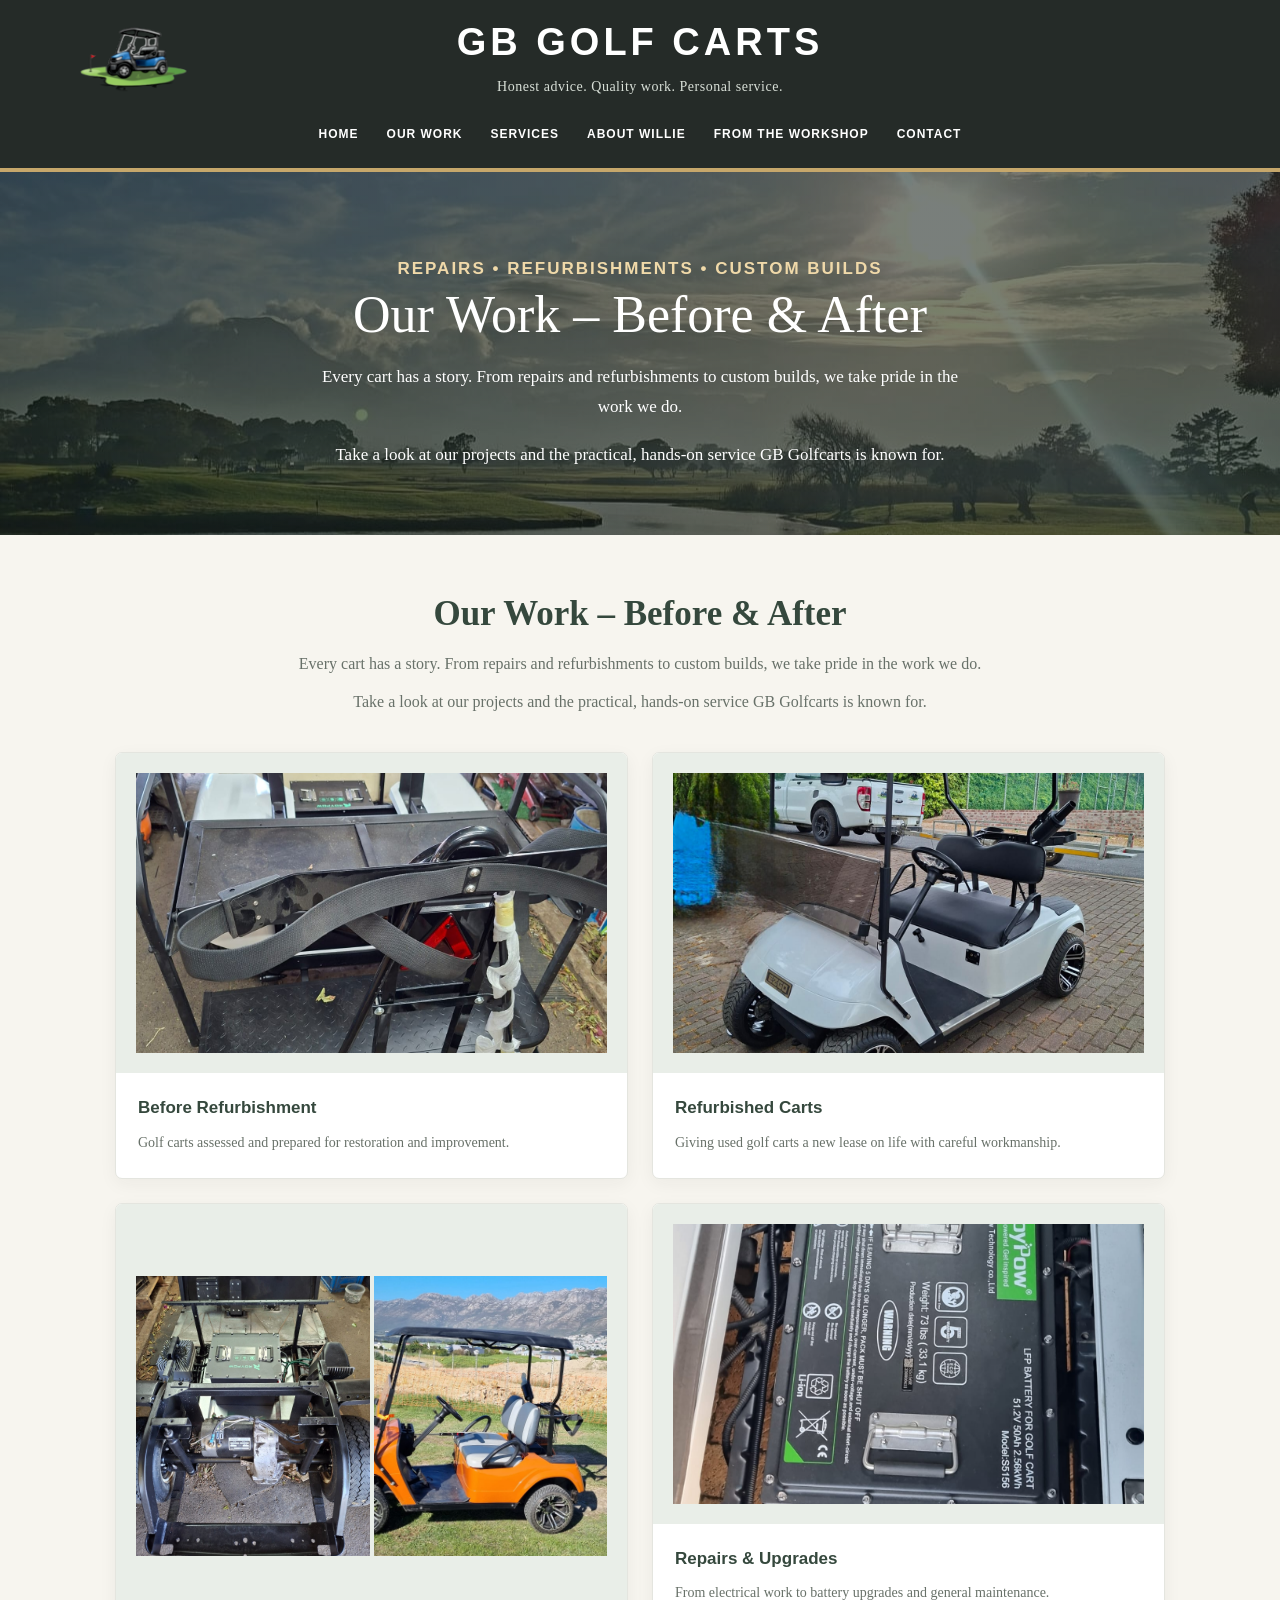
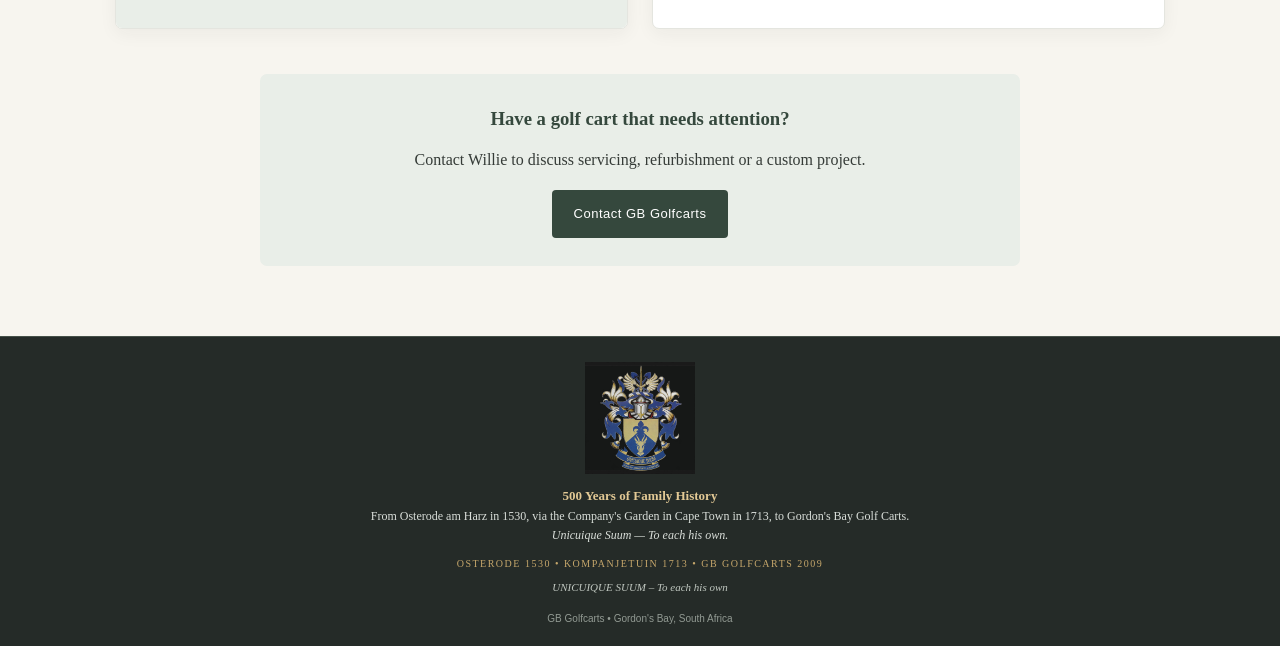
==== album.html @ f456c037 "Enhance gallery with images and captions Added gallery images for before and after refurbishment, cu" ====
<!DOCTYPE html>
<html lang="en">
<head>
  <meta charset="UTF-8">
  <meta name="viewport" content="width=device-width, initial-scale=1.0">
  <meta name="description" content="Explore golf cart refurbishments, repairs, custom builds and completed projects by GB Golfcarts in Gordon's Bay, Western Cape.">
  <title>Our Work & Gallery | GB Golfcarts</title>
<link rel="stylesheet" href="style.css">

<style>

  
    .gallery {
      background: #f7f5ef;
      padding: 55px 22px 70px;
    }

    .gallery-intro {
      text-align: center;
      max-width: 760px;
      margin: 0 auto 35px;
    }

    .gallery h2 {
      color: #35483d;
      font-size: clamp(27px, 4vw, 35px);
      line-height: 1.35;
      margin-bottom: 12px;
    }

    .gallery-intro p {
      color: #687169;
      margin-top: 10px;
    }

    .gallery-grid {
      display: grid;
      grid-template-columns: repeat(2, minmax(0, 1fr));
      gap: 24px;
      max-width: 1050px;
      margin: 0 auto;
    }

    .gallery-card {
      background: #fff;
      border: 1px solid #e4e5df;
      border-radius: 7px;
      overflow: hidden;
      box-shadow: 0 5px 18px rgba(37, 43, 40, 0.05);
    }

    .gallery-photo {
      min-height: 230px;
      background: #e9eee8;
      display: flex;
      align-items: center;
      justify-content: center;
      text-align: center;
      padding: 20px;
      color: #687169;
      font-family: Arial, Helvetica, sans-serif;
      font-size: 14px;
    }

/* Gallery images */
.gallery-photo img {
  display: block;
  width: 100%;
  height: 100%;
  object-fit: cover;
}

/* Two photos side by side */
.gallery-photo-pair {
  display: grid;
  grid-template-columns: 1fr 1fr;
  gap: 4px;
  width: 100%;
  height: 100%;
}

.gallery-photo-pair img {
  width: 100%;
  height: 100%;
  object-fit: cover;
}

    .gallery-photo img {
      display: block;
      width: 100%;
      height: 280px;
      object-fit: cover;
    }

    .gallery-caption {
      padding: 20px 22px 23px;
    }

    .gallery-caption h3 {
      font-family: Arial, Helvetica, sans-serif;
      font-size: 17px;
      color: #35483d;
      margin-bottom: 7px;
    }

    .gallery-caption p {
      color: #687169;
      font-size: 14px;
      line-height: 1.7;
    }

    .gallery-contact {
      max-width: 760px;
      margin: 45px auto 0;
      text-align: center;
      padding: 28px 20px;
      background: #e9eee8;
      border-radius: 7px;
    }

    .gallery-contact h3 {
      color: #35483d;
      margin-bottom: 10px;
    }

    .gallery-contact a {
      display: inline-block;
      margin-top: 16px;
      padding: 12px 22px;
      background: #35483d;
      color: #fff;
      text-decoration: none;
      border-radius: 4px;
      font-family: Arial, Helvetica, sans-serif;
      font-size: 13px;
      letter-spacing: 0.5px;
    }

    .gallery-contact a:hover {
      background: #252b28;
    }

    @media (max-width: 650px) {
      .gallery-grid {
        grid-template-columns: 1fr;
      }

      .gallery-photo img {
        height: 240px;
      }

      .gallery {
        padding: 38px 16px 48px;
      }
    }
/* HEADER – matching the homepage */
.site-header {
  background: var(--charcoal);
  color: var(--white);
  padding: 18px 22px 16px;
  text-align: center;
  border-bottom: 4px solid var(--gold);
}

.brand-layout {
  max-width: 1120px;
  margin: 0 auto;
  display: flex;
  align-items: center;
  justify-content: flex-start;
}

.header-logo {
  flex-shrink: 0;
}

.header-logo img {
  width: 110px;
  height: auto;
  display: block;
}

.brand-text {
  flex: 1;
  text-align: center;
  margin-left: -110px;
}


.brand {
  font-size: clamp(25px, 4vw, 38px);
  font-weight: 800;
  letter-spacing: 4px;
  line-height: 1.3;
}

.tagline {
  color: #d8dfd7;
  font-size: 14px;
  margin-top: 7px;
  letter-spacing: 0.5px;
}

.site-nav {
  display: flex;
  flex-wrap: wrap;
  justify-content: center;
  gap: 8px 28px;
  margin-top: 19px;
}

.site-nav a {
  color: white;
  text-decoration: none;
  font-size: 12px;
  font-weight: 700;
  letter-spacing: 1px;
  text-transform: uppercase;
  padding: 5px 0;
  border-bottom: 2px solid transparent;
}

.site-nav a:hover {
  color: var(--gold);
  border-bottom-color: var(--gold);
}
/* Smaller footer to match homepage */
.truter-footer {
  padding: 25px 20px 18px;
}

.truter-wapen {
  width: 110px;
  margin-bottom: 12px;
}

.truter-story {
  font-size: 12px;
  line-height: 1.6;
  margin-bottom: 10px;
}

.truter-story strong {
  font-size: 13px;
}

.truter-datum {
  font-size: 10px;
  margin-top: 8px;
}

.truter-motto {
  font-size: 11px;
  margin-top: 5px;
}

.copy {
  font-size: 10px;
  margin-top: 12px;
}
  
.hero {
  min-height: 300px;
  display: flex;
  align-items: center;
  justify-content: center;
  text-align: center;
  padding: 65px 22px;
  color: #fff;
  background:
    linear-gradient(rgba(24, 34, 28, .58), rgba(24, 34, 28, .58)),
    url("gbgolfcarts-voorblad.jpg") center 55% / cover no-repeat;
}

.hero-content {
  max-width: 780px;
}

.eyebrow {
  margin: 0 0 10px;
  color: #f0d9a9;
  font-family: Arial, Helvetica, sans-serif;
  font-size: 12px;
  font-weight: 700;
  letter-spacing: 2px;
  text-transform: uppercase;
}

.hero h2 {
  margin: 0;
  font-size: clamp(34px, 6vw, 52px);
  line-height: 1.15;
  font-weight: 500;
}

.hero p {
  max-width: 650px;
  margin: 17px auto 0;
  font-size: 17px;
}

</style>
</head>

<body>

<header class="site-header">
  <div class="brand-layout">
    <a href="index.html" class="header-logo">
      <img src="gbgc-logo.png" alt="GB Golf Carts">
    </a>

    <div class="brand-text">
      <h1 class="brand">GB GOLF CARTS</h1>
      <p class="tagline">Honest advice. Quality work. Personal service.</p>
    </div>
  </div>

  <nav class="site-nav" aria-label="Main navigation">
    <a href="index.html">Home</a>
    <a href="album.html" aria-current="page">Our Work</a>
    <a href="index.html#services">Services</a>
    <a href="index.html#about">About Willie</a>
    <a href="workshop.html">From the Workshop</a>
    <a href="index.html#contact">Contact</a>
  </nav>
</header>
  
<section class="hero">
  <div class="hero-content">

    <p class="eyebrow">REPAIRS • REFURBISHMENTS • CUSTOM BUILDS</p>

    <h2>Our Work – Before &amp; After</h2>

    <p>
      Every cart has a story. From repairs and refurbishments
      to custom builds, we take pride in the work we do.
    </p>

    <p>
      Take a look at our projects and the practical,
      hands-on service GB Golfcarts is known for.
    </p>

  </div>
</section>


<main>
  <section class="gallery">
    <div class="gallery-intro">
      <h2>Our Work – Before & After</h2>
      <p>
        Every cart has a story. From repairs and refurbishments to custom
        builds, we take pride in the work we do.
      </p>
      <p>
        Take a look at our projects and the practical, hands-on service
        GB Golfcarts is known for.
      </p>
    </div>

   
<div class="gallery-grid">

  <!-- 1. BEFORE REFURBISHMENT -->
  <article class="gallery-card">
    <div class="gallery-photo">
      <img src="before-refurbishment.jpg"
           alt="Golf cart before refurbishment">
    </div>
    <div class="gallery-caption">
      <h3>Before Refurbishment</h3>
      <p>Golf carts assessed and prepared for restoration and improvement.</p>
    </div>
  </article>

  <!-- 2. REFURBISHED CARTS -->
  <article class="gallery-card">
    <div class="gallery-photo">
      <img src="after-refurbishment.jpg"
           alt="Completed golf cart refurbishment">
    </div>
    <div class="gallery-caption">
      <h3>Refurbished Carts</h3>
      <p>Giving used golf carts a new lease on life with careful workmanship.</p>
    </div>
  </article>

  <!-- 3. CUSTOM BUILDS & SPRAY WORK -->
  <article class="gallery-card">
    <div class="gallery-photo gallery-photo-pair">
      <img src="custombuild-and-respray1.jpg"
           alt="Custom golf cart build and spray work">
      <img src="custombuild-and-respray2.jpg"
           alt="Golf cart custom finish and respray">
    </div>
    <div class="gallery-caption">
      <h3>Custom Builds &amp; Spray Work</h3>
      <p>Custom finishes, bodywork and upgrades to suit each cart and owner.</p>
    </div>
  </article>

  <!-- 4. REPAIRS & UPGRADES -->
  <article class="gallery-card">
    <div class="gallery-photo">
      <img src="repairs-and-upgrades.jpg"
           alt="Golf cart repairs and upgrades">
    </div>
    <div class="gallery-caption">
      <h3>Repairs &amp; Upgrades</h3>
      <p>From electrical work to battery upgrades and general maintenance.</p>
    </div>
  </article>

</div>

    <div class="gallery-contact">
      <h3>Have a golf cart that needs attention?</h3>
      <p>Contact Willie to discuss servicing, refurbishment or a custom project.</p>
     <a href="index.html#contact">Contact GB Golfcarts</a>
    </div>
  </section>
</main>
<footer class="truter-footer">
  <img src="truter-final.jpg" alt="Truter family coat of arms" class="truter-wapen">

  <div class="truter-story">
    <strong>500 Years of Family History</strong><br>
    From Osterode am Harz in 1530, via the Company's Garden in Cape Town
    in 1713, to Gordon's Bay Golf Carts.<br>
    <em>Unicuique Suum — To each his own.</em>
  </div>

  <div class="truter-datum">
    OSTERODE 1530 • KOMPANJETUIN 1713 • GB GOLFCARTS 2009
  </div>

  <div class="truter-motto">UNICUIQUE SUUM – To each his own</div>
  <div class="copy">GB Golfcarts • Gordon's Bay, South Africa</div>
</footer>
</body>
</html>
---- style.css ----
/* ==========================================
   GB GOLFCARTS — Modern, warm & professional
   ========================================== */

:root {
  --charcoal: #252b28;
  --deep-green: #35483d;
  --sage: #879887;
  --light-sage: #e9eee8;
  --cream: #f7f5ef;
  --white: #ffffff;
  --text: #353b37;
  --muted: #687169;
  --gold: #c6a76b;
}

* {
  margin: 0;
  padding: 0;
  box-sizing: border-box;
}

html {
  scroll-behavior: smooth;
  scroll-padding-top: 20px;
}

body {
  font-family: Georgia, "Times New Roman", serif;
  background: var(--cream);
  color: var(--text);
  line-height: 1.8;
  font-size: 16px;
}

/* HEADER */

header {
  background: var(--charcoal);
  color: var(--white);
  padding: 34px 20px 27px;
  text-align: center;
  border-bottom: 4px solid var(--gold);
}

header h1 {
  font-family: Arial, Helvetica, sans-serif;
  color: var(--white);
  letter-spacing: 5px;
  font-size: clamp(26px, 4vw, 38px);
  font-weight: 700;
  line-height: 1.3;
}

.subtitle {
  color: #d0d7d0;
  font-style: italic;
  margin-top: 10px;
  font-size: 14px;
  letter-spacing: 0.5px;
}

header nav {
  margin-top: 24px;
  display: flex;
  justify-content: center;
  align-items: center;
  flex-wrap: wrap;
  gap: 10px 28px;
}

header nav a {
  color: var(--white);
  text-decoration: none;
  font-family: Arial, Helvetica, sans-serif;
  font-size: 12px;
  letter-spacing: 1.5px;
  text-transform: uppercase;
  padding: 5px 0;
  border-bottom: 2px solid transparent;
  transition: color 0.2s ease, border-color 0.2s ease;
}

header nav a:hover {
  color: var(--gold);
  border-bottom-color: var(--gold);
}

/* WELCOME SECTION */

.welcome {
  background: var(--white);
  padding: 65px 28px;
  max-width: 100%;
  margin: 0 auto;
  text-align: left;
  border-bottom: 1px solid #e6e5df;
}

.welcome h2 {
  color: var(--deep-green);
  font-size: clamp(26px, 3vw, 34px);
  line-height: 1.3;
  margin-bottom: 28px;
  text-align: center;
}

.welcome p {
  max-width: 820px;
  margin: 0 auto 18px;
  font-size: 16px;
}

.welcome p strong {
  color: var(--deep-green);
}

.mission {
  background: var(--light-sage);
  padding: 22px 24px;
  border-left: 4px solid var(--sage);
  margin: 30px auto 0 !important;
  max-width: 820px;
  border-radius: 0 5px 5px 0;
}

/* SERVICES */

.services-personal {
  background: var(--cream);
  padding: 65px 25px 75px;
}

.services-personal h2 {
  color: var(--deep-green);
  text-align: center;
  font-size: clamp(25px, 3vw, 33px);
  line-height: 1.3;
  margin-bottom: 15px;
}

.intro {
  text-align: center;
  max-width: 790px;
  margin: 0 auto 38px;
  color: var(--muted);
}

.service-grid {
  display: grid;
  grid-template-columns: repeat(3, minmax(0, 1fr));
  gap: 22px;
  max-width: 1120px;
  margin: 0 auto;
}

.service-grid div {
  background: var(--white);
  padding: 28px 24px;
  border-radius: 7px;
  border: 1px solid #e4e5df;
  border-top: 3px solid var(--sage);
  box-shadow: 0 5px 18px rgba(37, 43, 40, 0.04);
  transition: transform 0.2s ease, box-shadow 0.2s ease;
}

.service-grid div:hover {
  transform: translateY(-4px);
  box-shadow: 0 10px 25px rgba(37, 43, 40, 0.09);
}

.service-grid h3 {
  font-family: Arial, Helvetica, sans-serif;
  color: var(--deep-green);
  font-size: 16px;
  line-height: 1.5;
  margin-bottom: 12px;
}

.service-grid p {
  font-size: 14px;
  line-height: 1.8;
  color: var(--muted);
}

/* CONTACT */

.contact-personal {
  background: var(--deep-green);
  color: var(--white);
  padding: 58px 22px;
  text-align: center;
  border-top: 4px solid var(--gold);
}

.contact-personal h2 {
  color: var(--white);
  font-size: clamp(25px, 3vw, 32px);
  line-height: 1.4;
  margin-bottom: 25px;
}

.contact-personal p {
  margin: 9px auto;
  overflow-wrap: anywhere;
}

.contact-personal p strong {
  color: #e3c995;
}

.contact-personal a {
  color: var(--white);
}

/* TRUTER FAMILY FOOTER */

.truter-footer {
  background: var(--charcoal);
  padding: 45px 20px 28px;
  text-align: center;
  border-top: 1px solid #465149;
}

.truter-wapen {
  width: 155px;
  max-width: 60%;
  height: auto;
  display: block;
  margin: 0 auto 22px;
}

.truter-story {
  color: #d9ded9;
  font-size: 13px;
  max-width: 620px;
  margin: 0 auto 20px;
  line-height: 1.9;
}

.truter-story strong {
  color: #e3c995;
  font-size: 15px;
}

.truter-datum {
  color: #c6a76b;
  font-size: 11px;
  letter-spacing: 1.5px;
  line-height: 1.8;
  margin-top: 15px;
}

.truter-motto {
  color: #c1c8c1;
  font-size: 12px;
  margin-top: 9px;
  font-style: italic;
}

.copy {
  color: #929a93;
  font-size: 11px;
  margin-top: 24px;
  font-family: Arial, Helvetica, sans-serif;
}

/* TABLETS */

@media (max-width: 900px) {
  .service-grid {
    grid-template-columns: repeat(2, minmax(0, 1fr));
  }

  .welcome,
  .services-personal {
    padding: 48px 22px;
  }
}

/* MOBILE PHONES */

@media (max-width: 600px) {
  header {
    padding: 27px 15px 22px;
  }

  header h1 {
    letter-spacing: 3px;
  }

  .subtitle {
    font-size: 12px;
  }

  header nav {
    gap: 8px 17px;
  }

  header nav a {
    font-size: 11px;
    letter-spacing: 1px;
  }

  .welcome,
  .services-personal {
    padding: 38px 18px;
  }

  .welcome p {
    font-size: 15px;
  }

  .mission {
    padding: 17px;
  }

  .service-grid {
    grid-template-columns: 1fr;
    gap: 16px;
  }

  .service-grid div {
    padding: 23px 20px;
  }

  .contact-personal {
    padding: 42px 18px;
  }

  .contact-personal p {
    font-size: 14px;
  }

  .truter-footer {
    padding: 35px 17px 25px;
  }

  .truter-wapen {
    width: 125px;
  }

  .truter-datum {
    font-size: 10px;
    letter-spacing: 1px;
  }
}

/* ACCESSIBILITY */

@media (prefers-reduced-motion: reduce) {
  html {
    scroll-behavior: auto;
  }

  *,
  *::before,
  *::after {
    transition: none !important;
  }
}
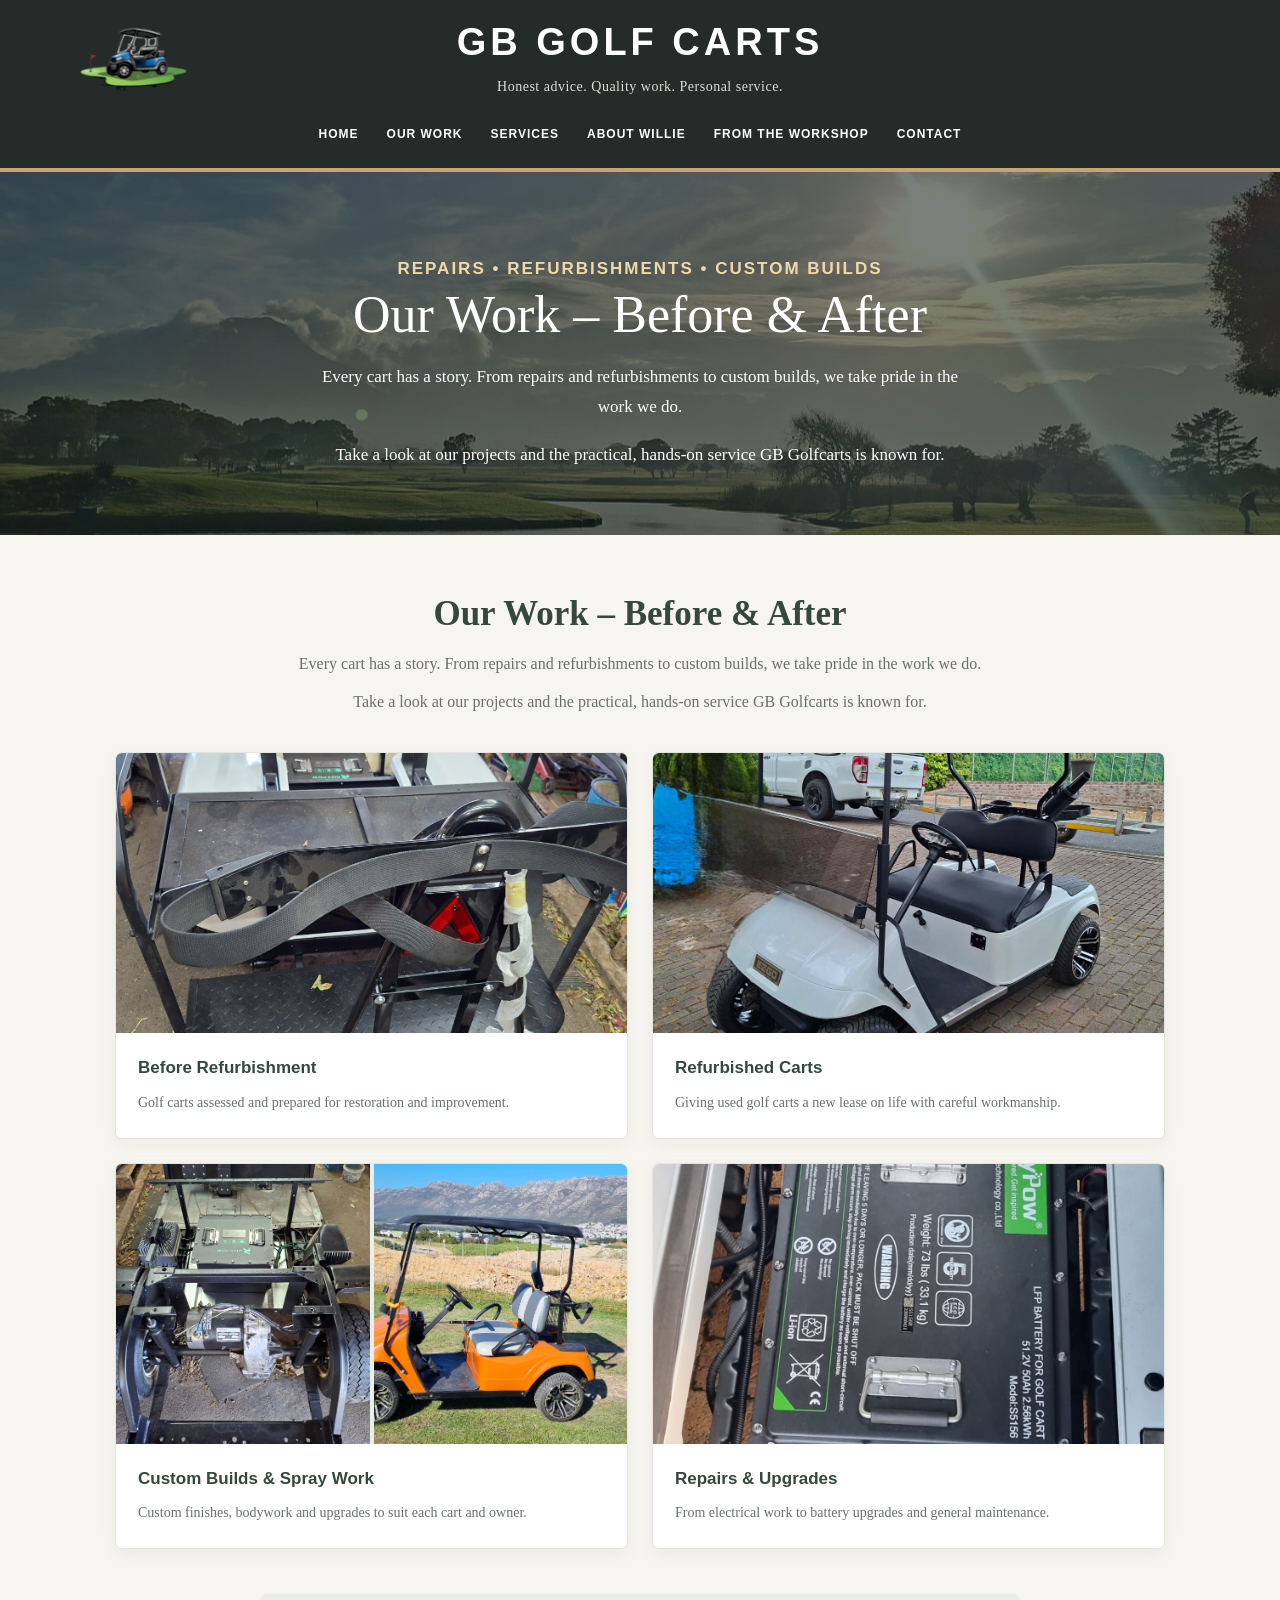
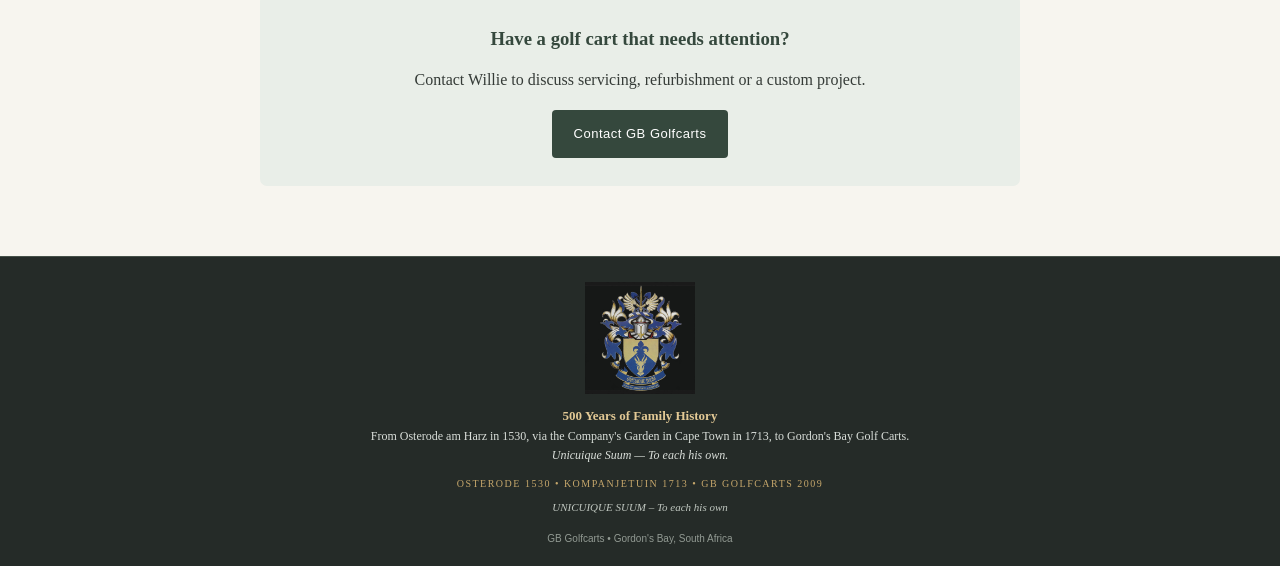
==== commit 08c56b2a: "Refactor gallery CSS for image dimensions Updated gallery styles for better image handling." ====
--- a/album.html
+++ b/album.html
@@ -8,7 +8,6 @@
 <link rel="stylesheet" href="style.css">
 
 <style>
-
   
     .gallery {
       background: #f7f5ef;
@@ -63,34 +62,39 @@
     }
 
 /* Gallery images */
+
+.gallery-photo {
+  height: 280px;
+  min-height: 280px;
+  background: #e9eee8;
+  overflow: hidden;
+  padding: 0;
+}
+
 .gallery-photo img {
   display: block;
   width: 100%;
-  height: 100%;
+  height: 280px;
   object-fit: cover;
-}
-
-/* Two photos side by side */
+  object-position: center;
+}
+
+/* Two Custom Build photos side by side */
 .gallery-photo-pair {
   display: grid;
   grid-template-columns: 1fr 1fr;
   gap: 4px;
   width: 100%;
-  height: 100%;
+  height: 280px;
+  overflow: hidden;
 }
 
 .gallery-photo-pair img {
   width: 100%;
-  height: 100%;
+  height: 280px;
   object-fit: cover;
-}
-
-    .gallery-photo img {
-      display: block;
-      width: 100%;
-      height: 280px;
-      object-fit: cover;
-    }
+  object-position: center;
+}
 
     .gallery-caption {
       padding: 20px 22px 23px;
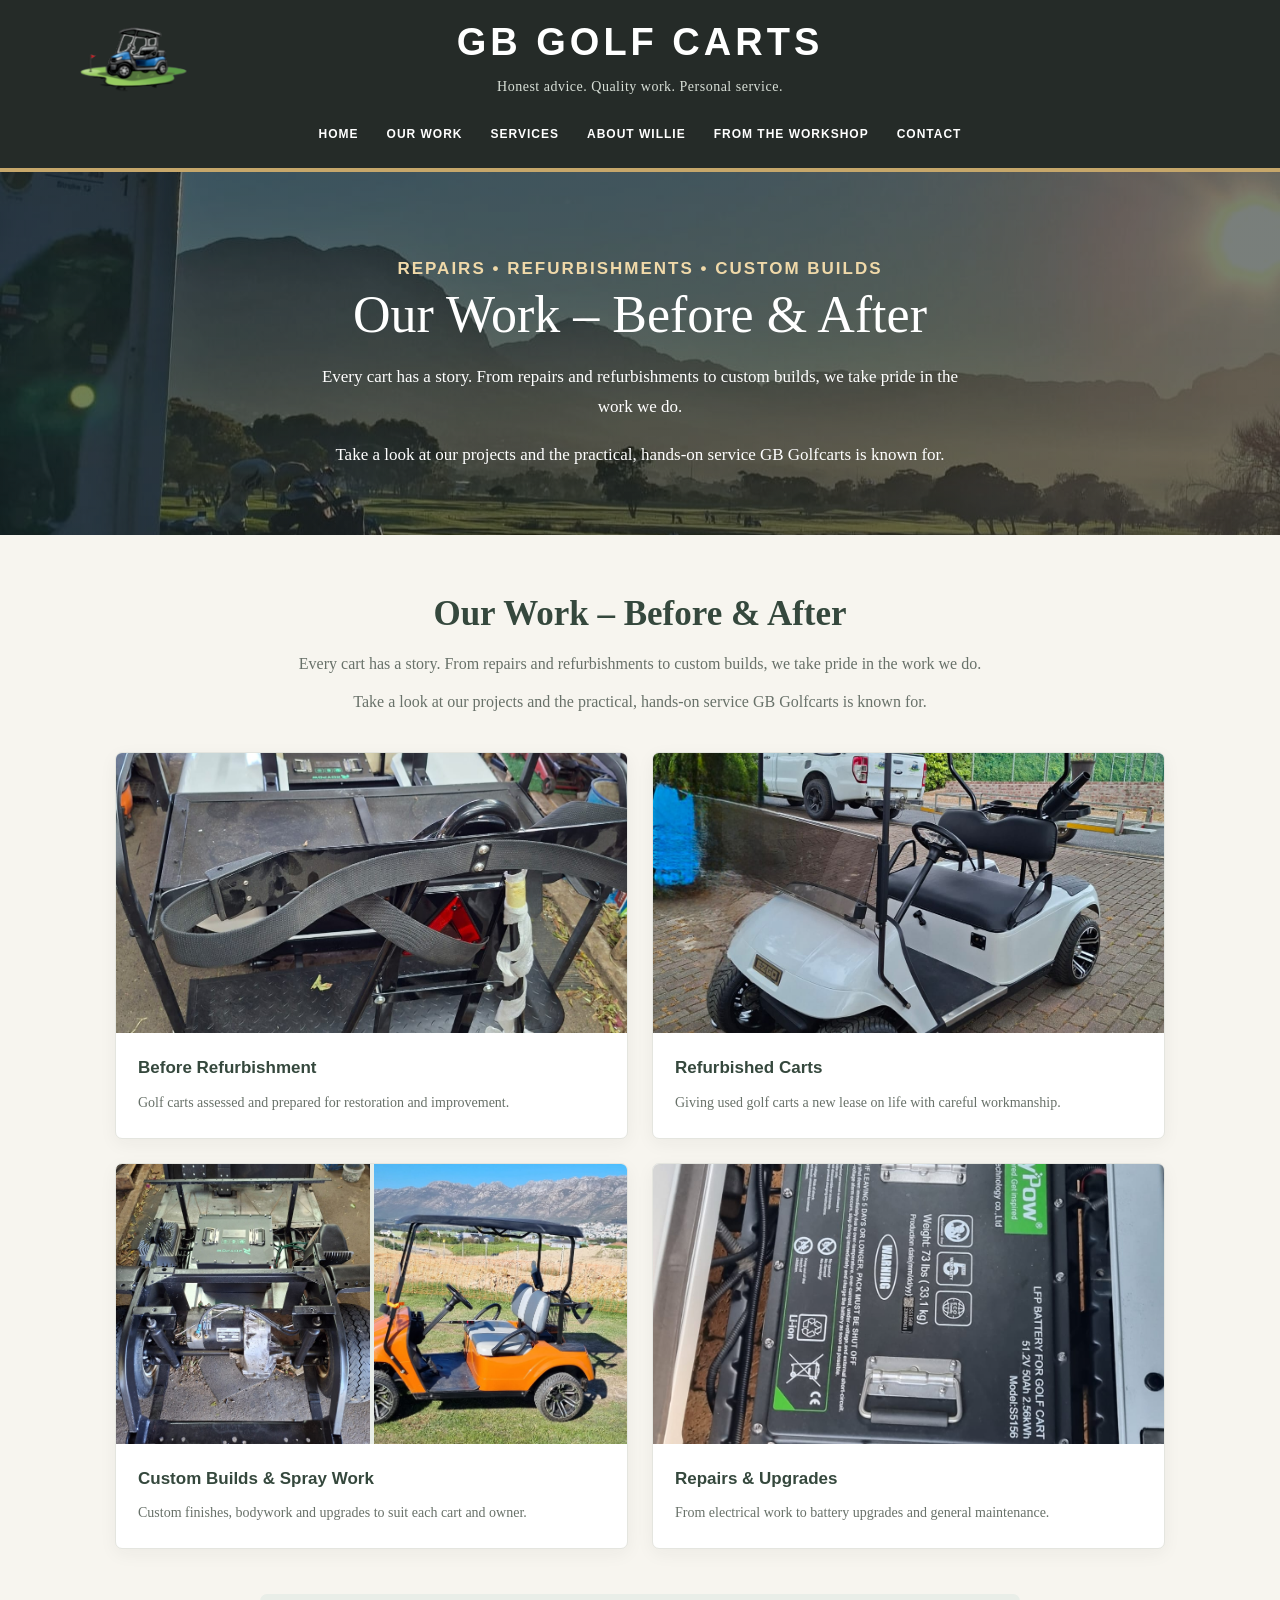
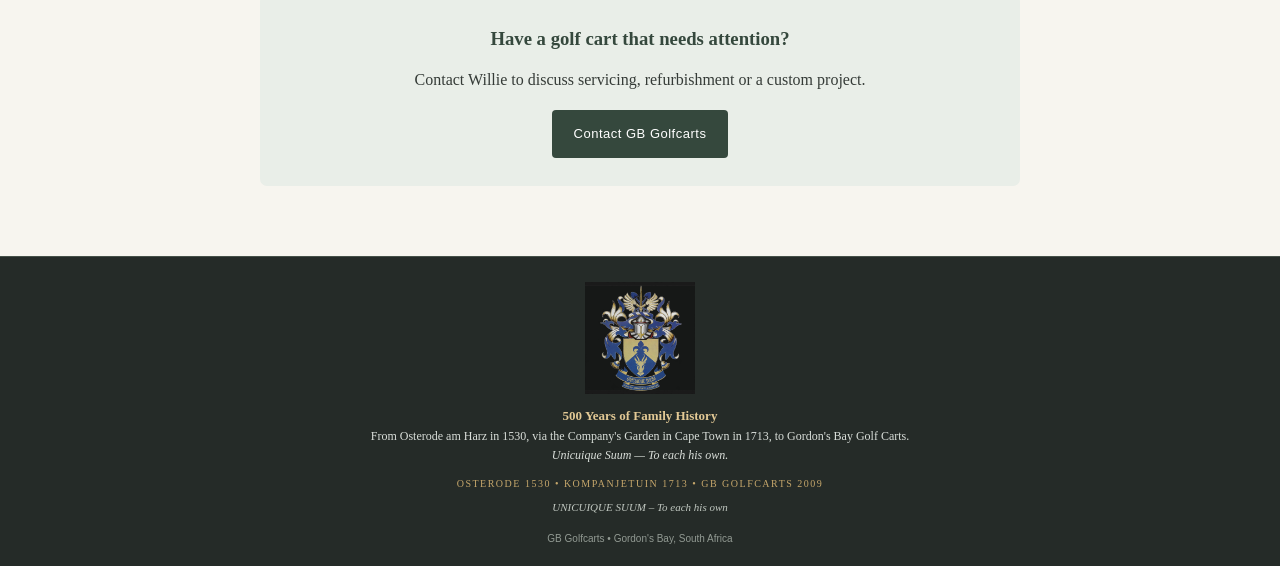
==== commit a3c9e8e7: "Update background image in album.html" ====
--- a/album.html
+++ b/album.html
@@ -273,7 +273,7 @@
   color: #fff;
   background:
     linear-gradient(rgba(24, 34, 28, .58), rgba(24, 34, 28, .58)),
-    url("gbgolfcarts-voorblad.jpg") center 55% / cover no-repeat;
+    url("golf-stap.jpg") center 55% / cover no-repeat;
 }
 
 .hero-content {
@@ -394,17 +394,18 @@
 
   <!-- 3. CUSTOM BUILDS & SPRAY WORK -->
   <article class="gallery-card">
-    <div class="gallery-photo gallery-photo-pair">
-      <img src="custombuild-and-respray1.jpg"
-           alt="Custom golf cart build and spray work">
-      <img src="custombuild-and-respray2.jpg"
-           alt="Golf cart custom finish and respray">
-    </div>
-    <div class="gallery-caption">
-      <h3>Custom Builds &amp; Spray Work</h3>
-      <p>Custom finishes, bodywork and upgrades to suit each cart and owner.</p>
-    </div>
-  </article>
+  <div class="gallery-photo gallery-photo-pair">
+    <img src="custombuild-and-respray1.jpg"
+         alt="Custom golf cart build">
+    <img src="custombuild-and-respray2.jpg"
+         alt="Golf cart respray">
+  </div>
+
+  <div class="gallery-caption">
+    <h3>Custom Builds &amp; Spray Work</h3>
+    <p>Custom finishes, bodywork and upgrades to suit each cart and owner.</p>
+  </div>
+</article>
 
   <!-- 4. REPAIRS & UPGRADES -->
   <article class="gallery-card">
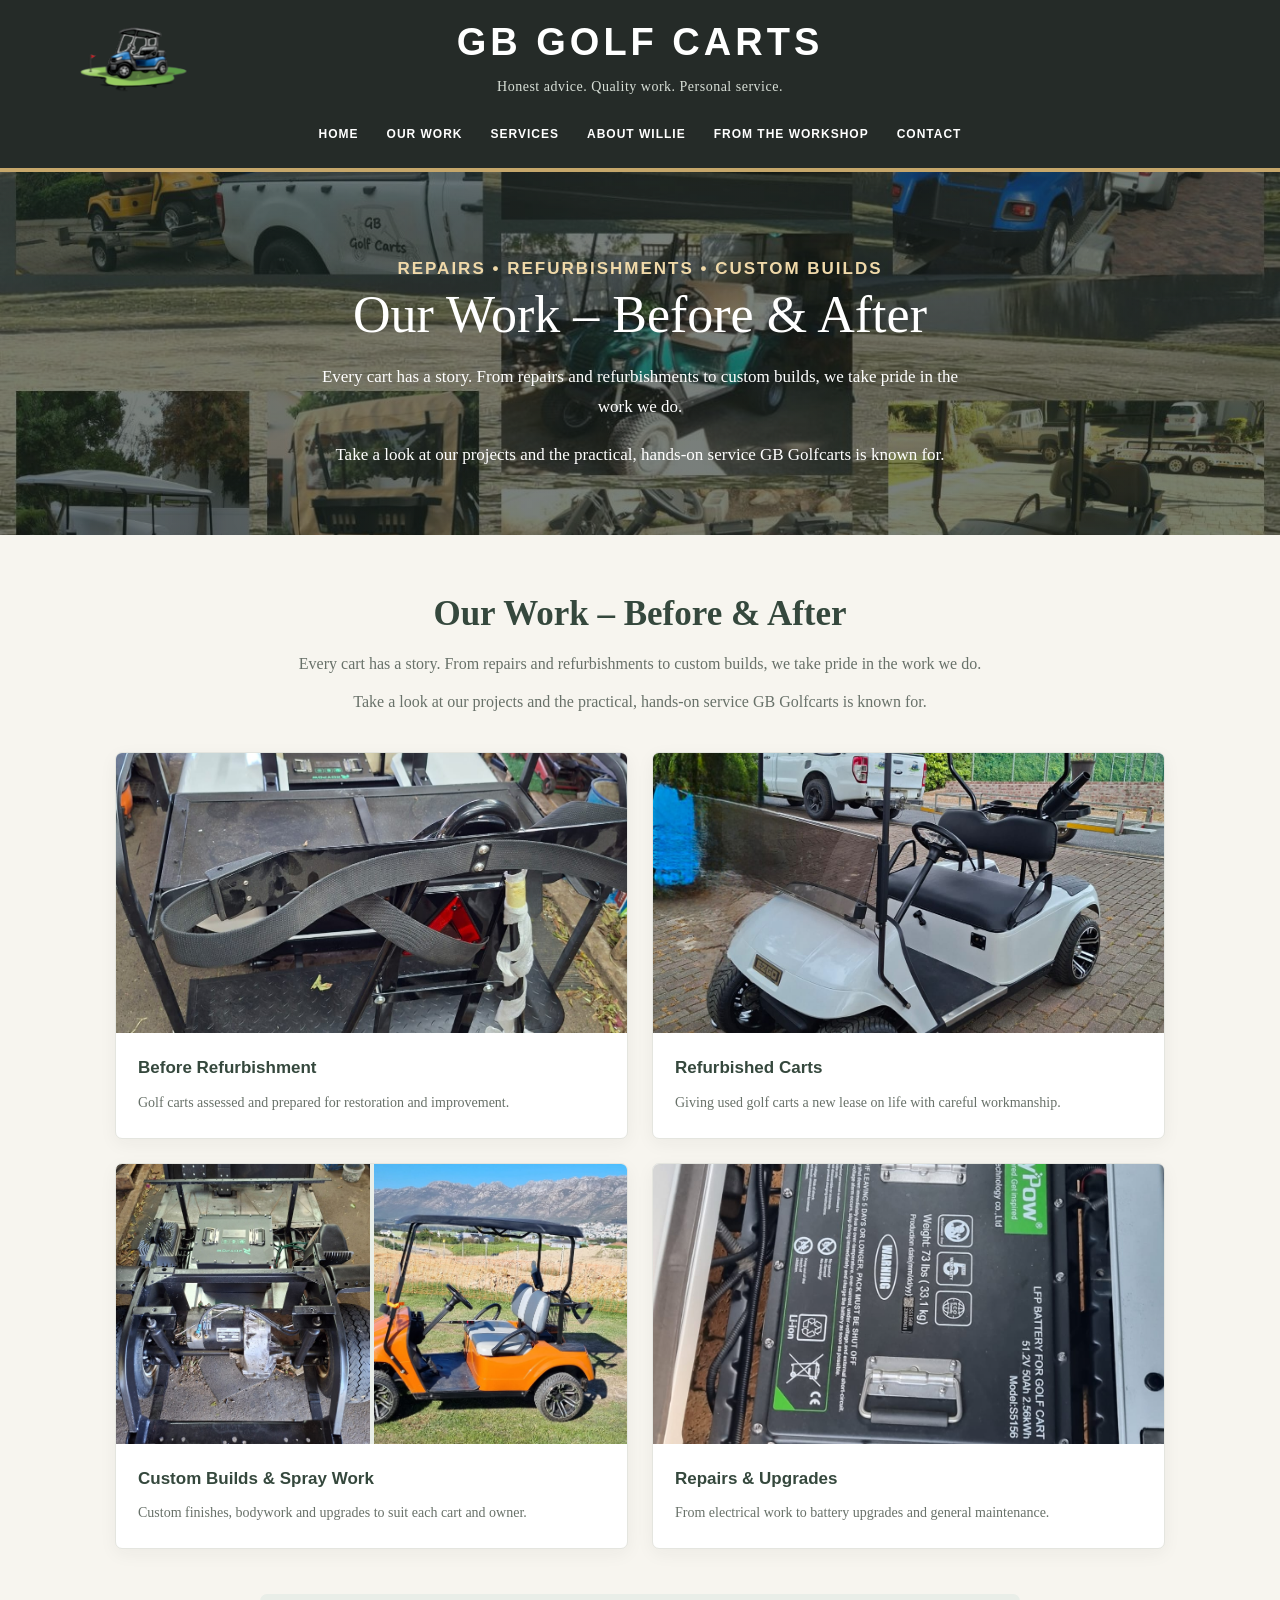
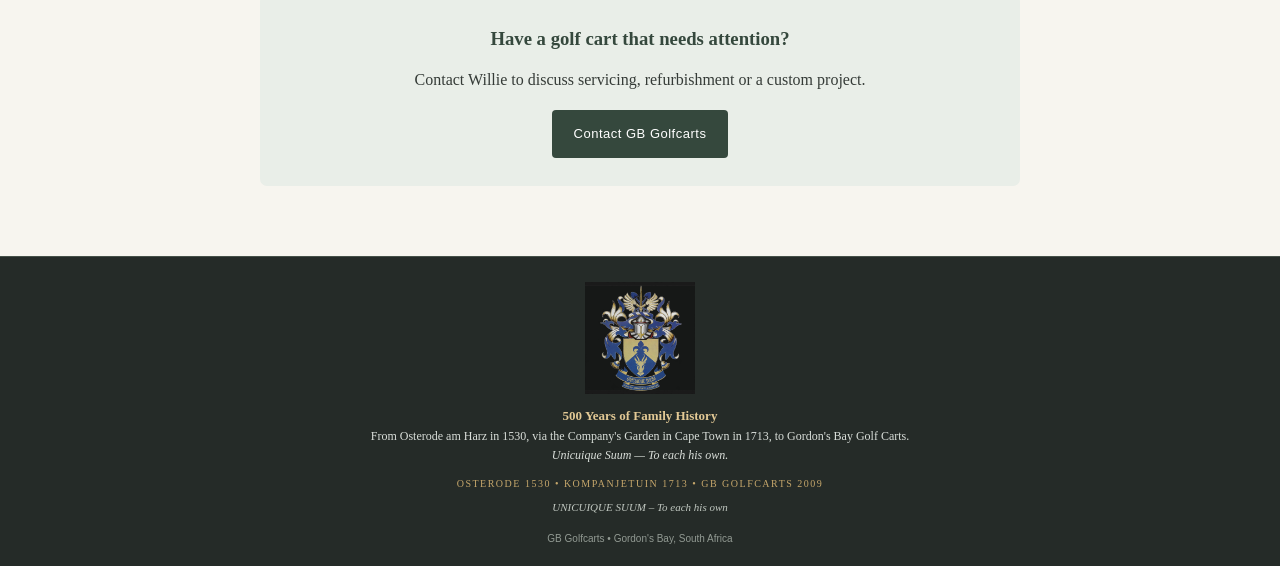
==== commit 288ccb1a: "Update album.html" ====
--- a/album.html
+++ b/album.html
@@ -273,7 +273,7 @@
   color: #fff;
   background:
     linear-gradient(rgba(24, 34, 28, .58), rgba(24, 34, 28, .58)),
-    url("golf-stap.jpg") center 55% / cover no-repeat;
+    url("golf-services.jpg") center 55% / cover no-repeat;
 }
 
 .hero-content {
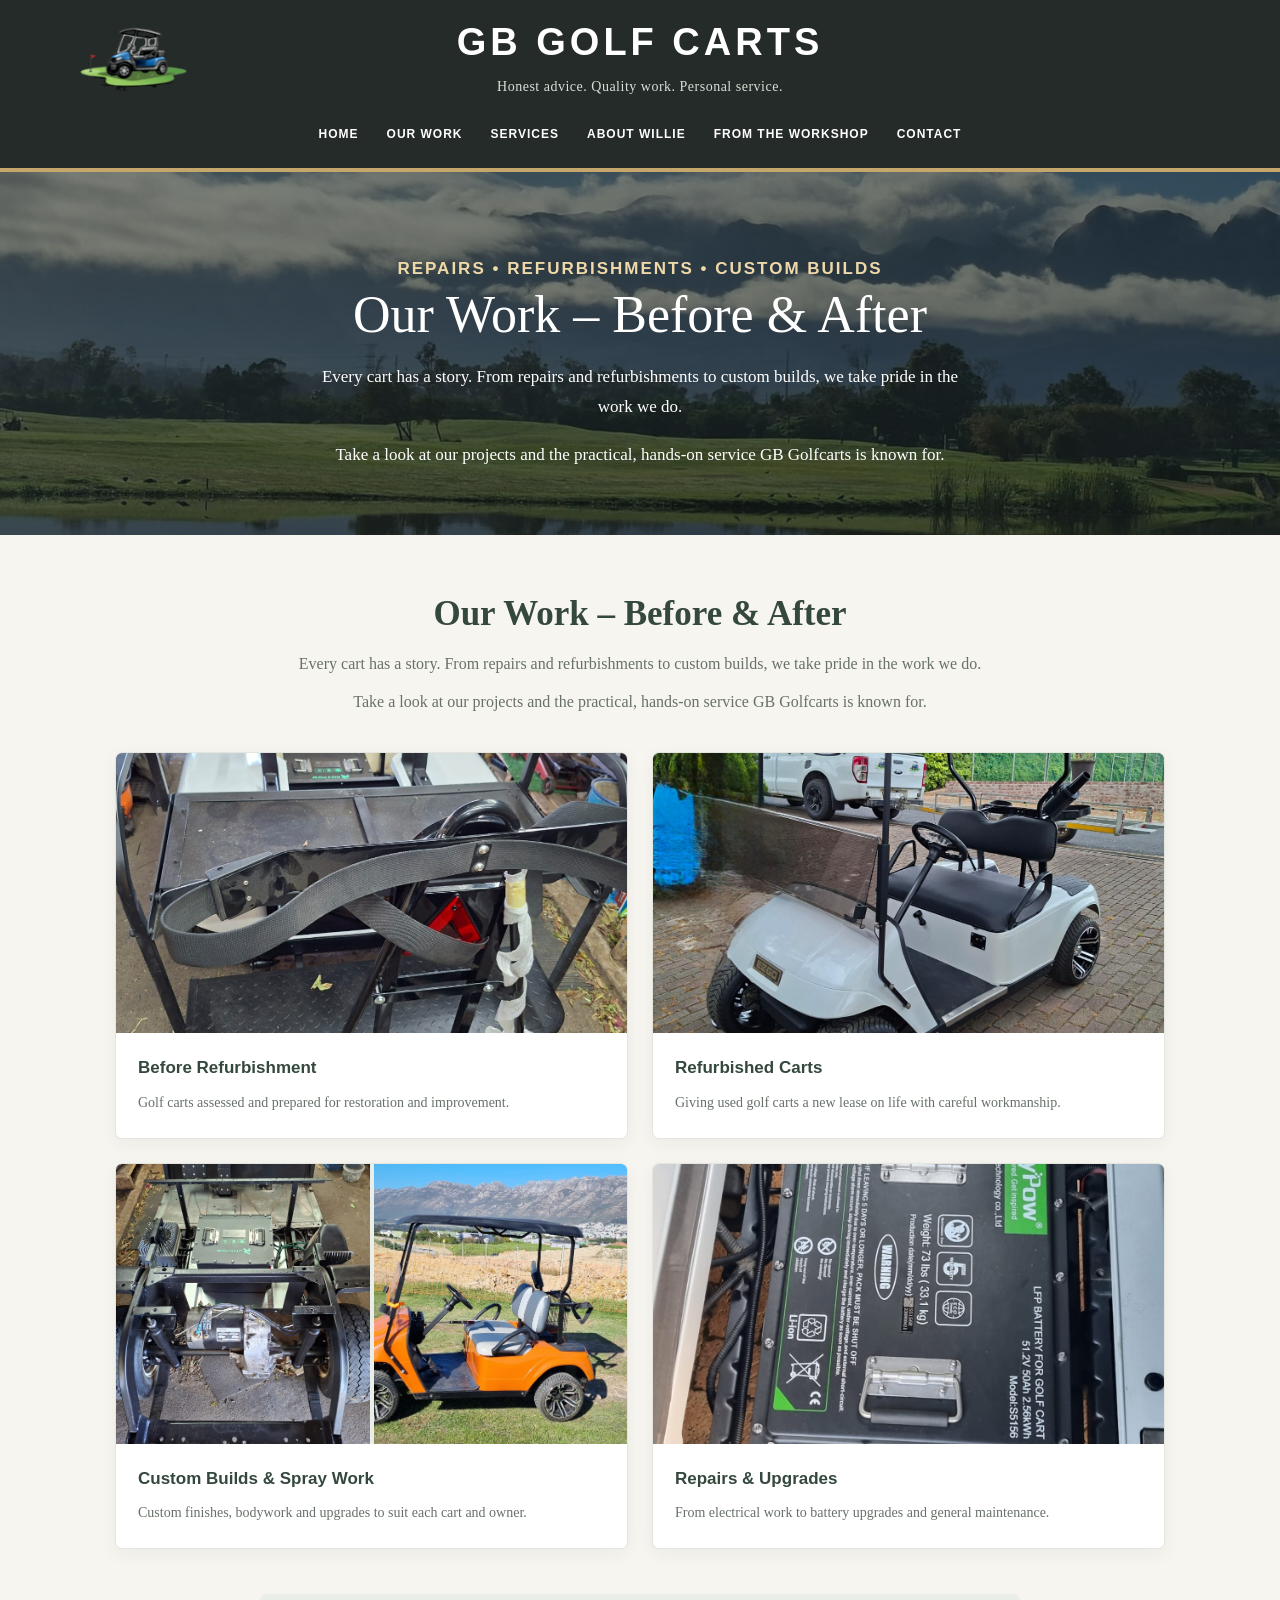
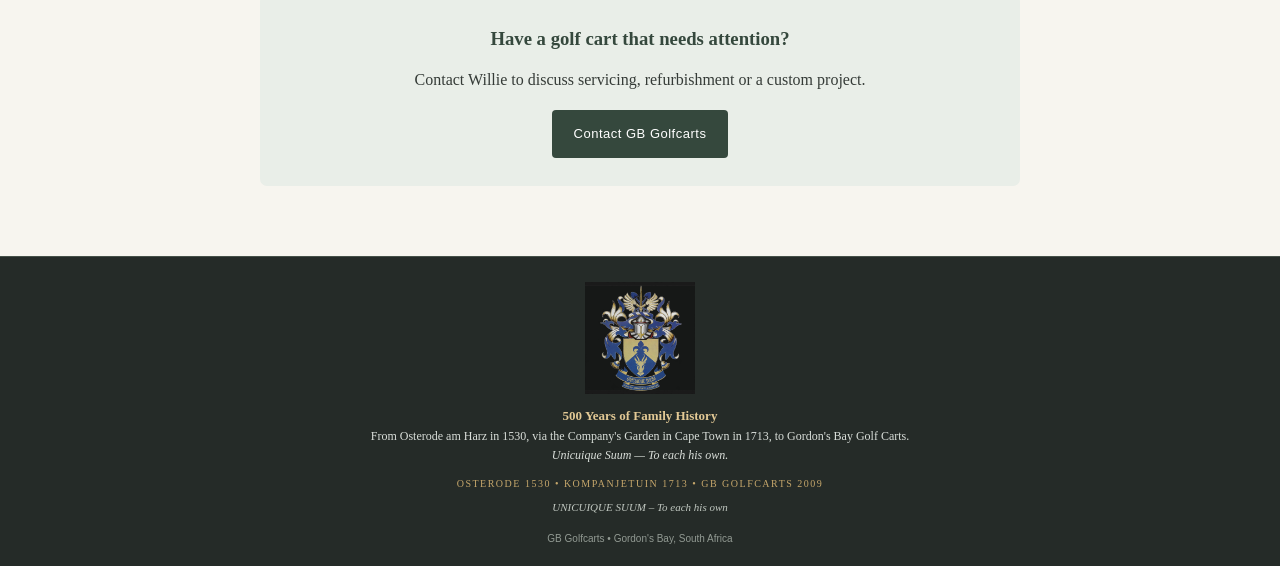
==== commit 16051939: "Update album.html" ====
--- a/album.html
+++ b/album.html
@@ -273,7 +273,7 @@
   color: #fff;
   background:
     linear-gradient(rgba(24, 34, 28, .58), rgba(24, 34, 28, .58)),
-    url("golf-services.jpg") center 55% / cover no-repeat;
+    url("cover-blog.jpg") center 55% / cover no-repeat;
 }
 
 .hero-content {
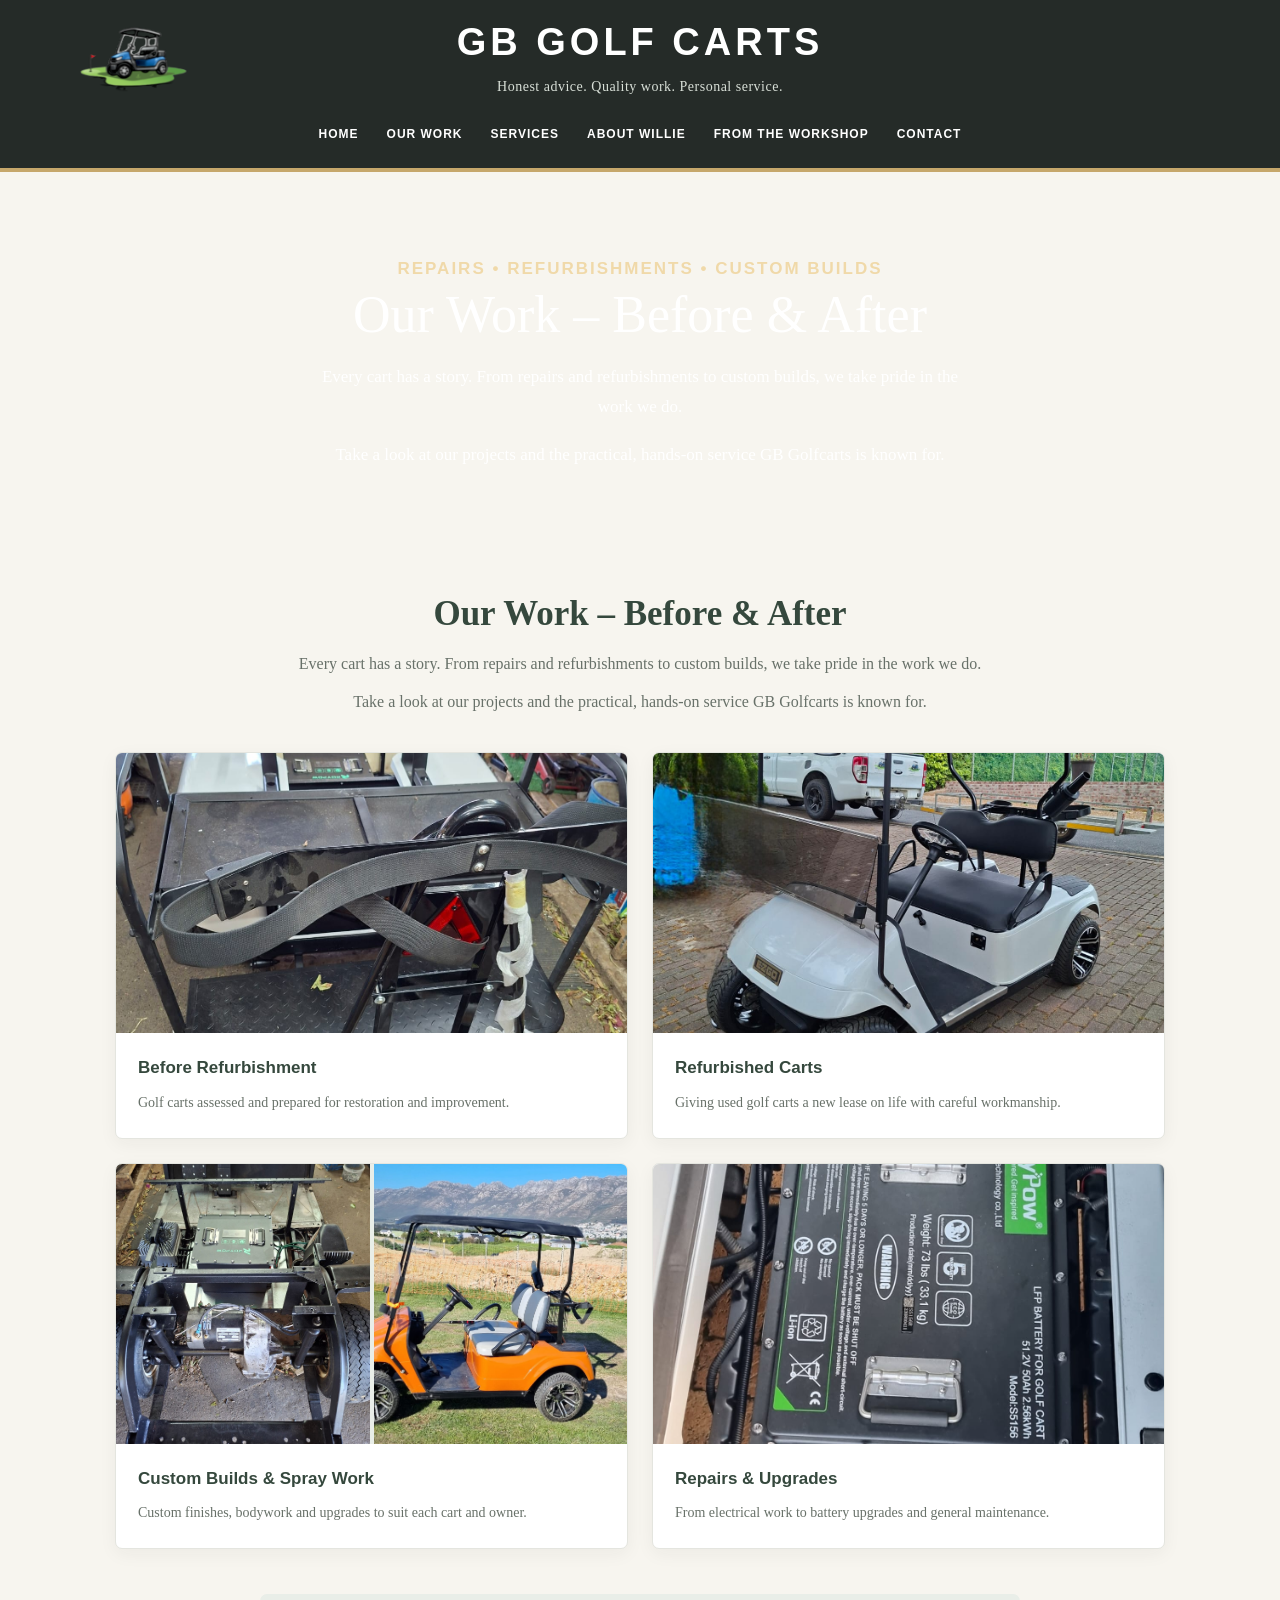
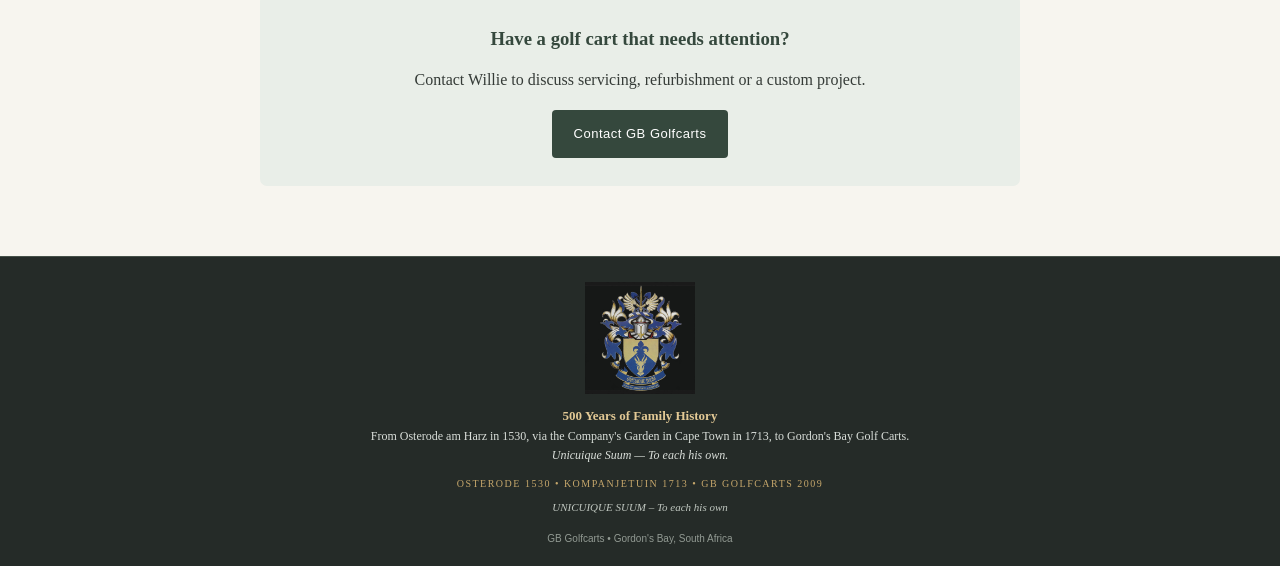
==== commit 66b78ce6: "Update album.html" ====
--- a/album.html
+++ b/album.html
@@ -273,7 +273,7 @@
   color: #fff;
   background:
     linear-gradient(rgba(24, 34, 28, .58), rgba(24, 34, 28, .58)),
-    url("cover-blog.jpg") center 55% / cover no-repeat;
+    url("cover-blog.jpg") bottom 55% / cover no-repeat;
 }
 
 .hero-content {
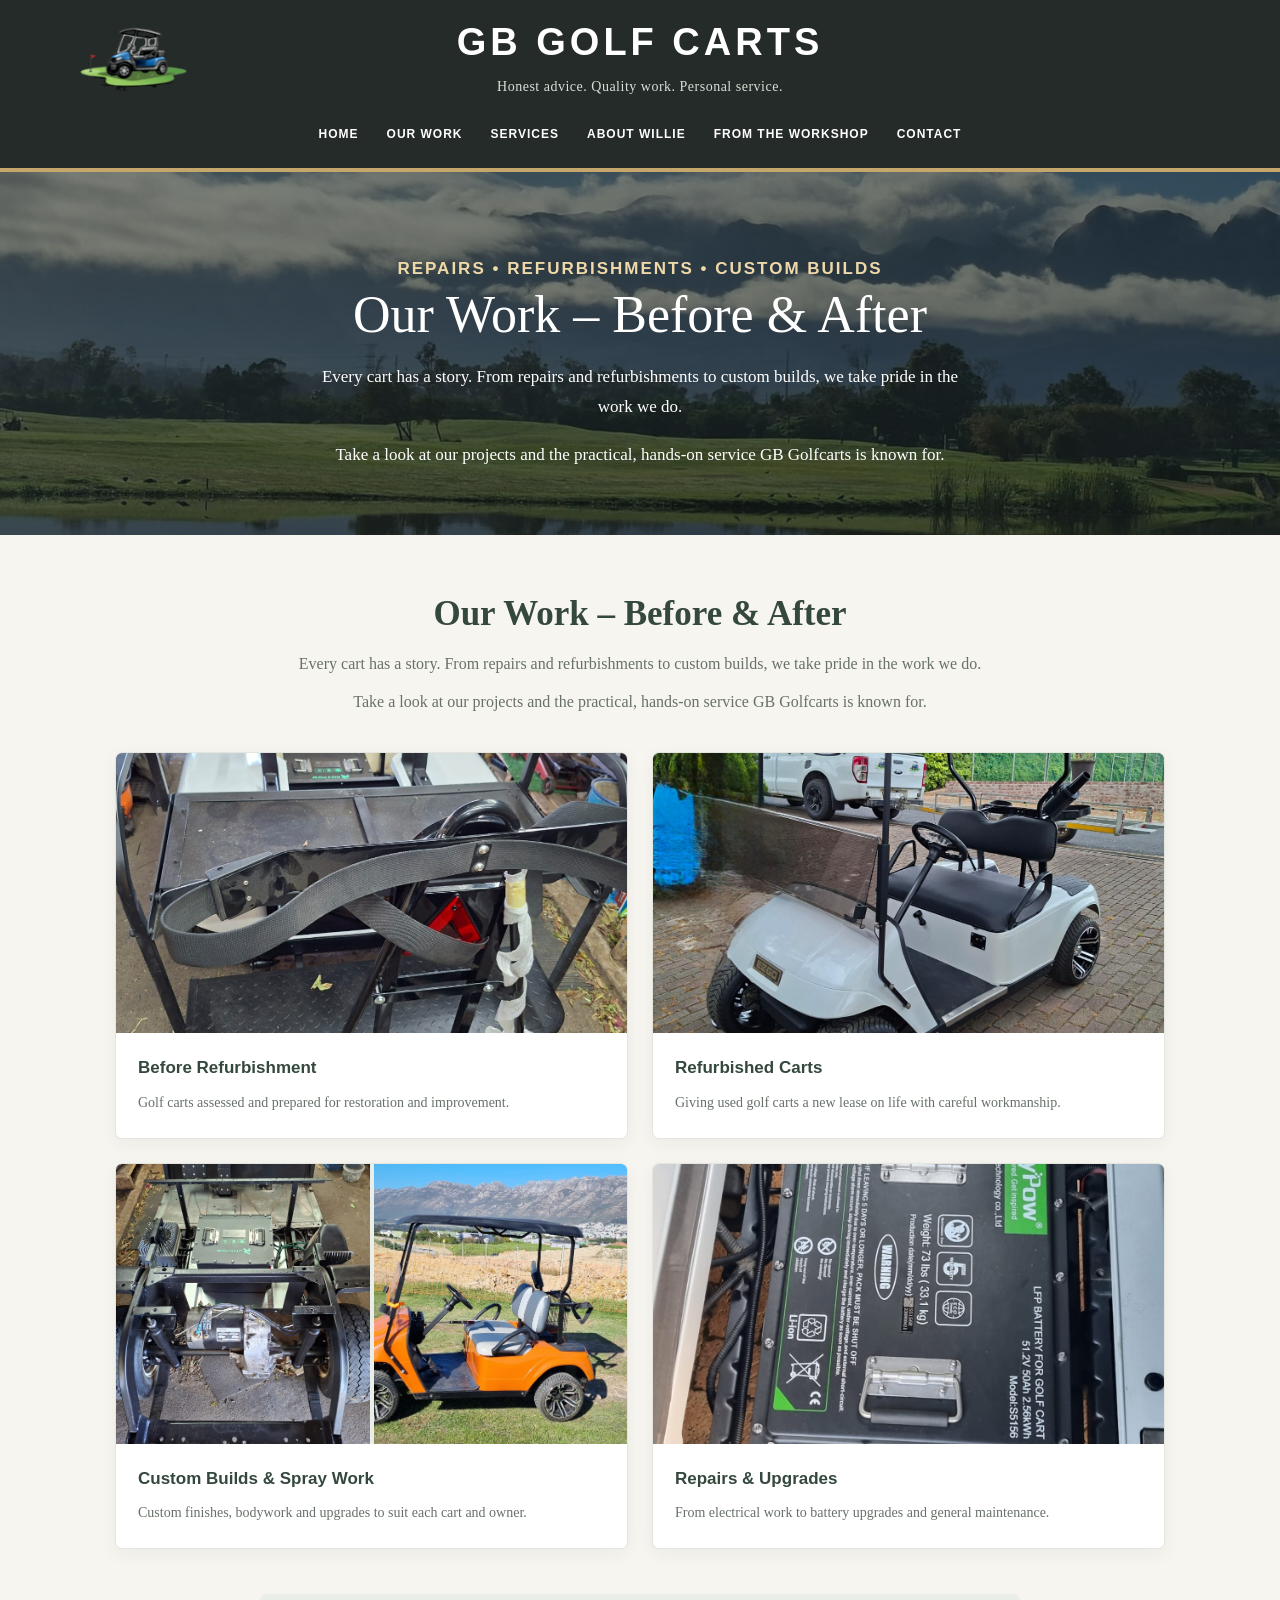
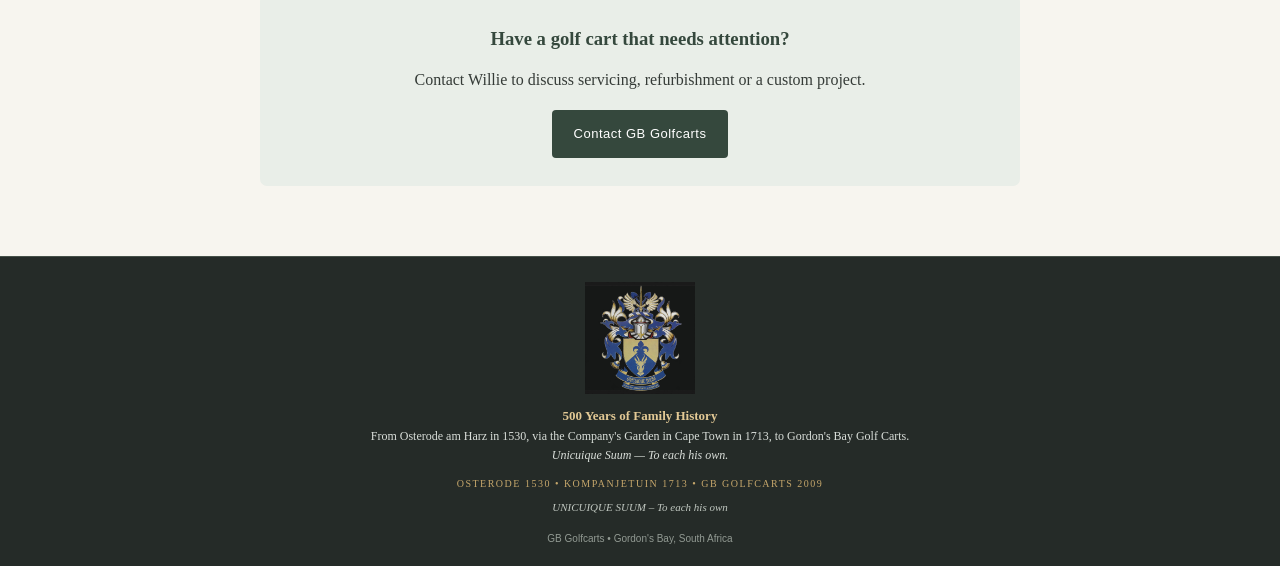
==== commit c1d6477f: "Adjust background image position in album.html" ====
--- a/album.html
+++ b/album.html
@@ -273,7 +273,7 @@
   color: #fff;
   background:
     linear-gradient(rgba(24, 34, 28, .58), rgba(24, 34, 28, .58)),
-    url("cover-blog.jpg") bottom 55% / cover no-repeat;
+    url("cover-blog.jpg") center 55% / cover no-repeat;
 }
 
 .hero-content {
